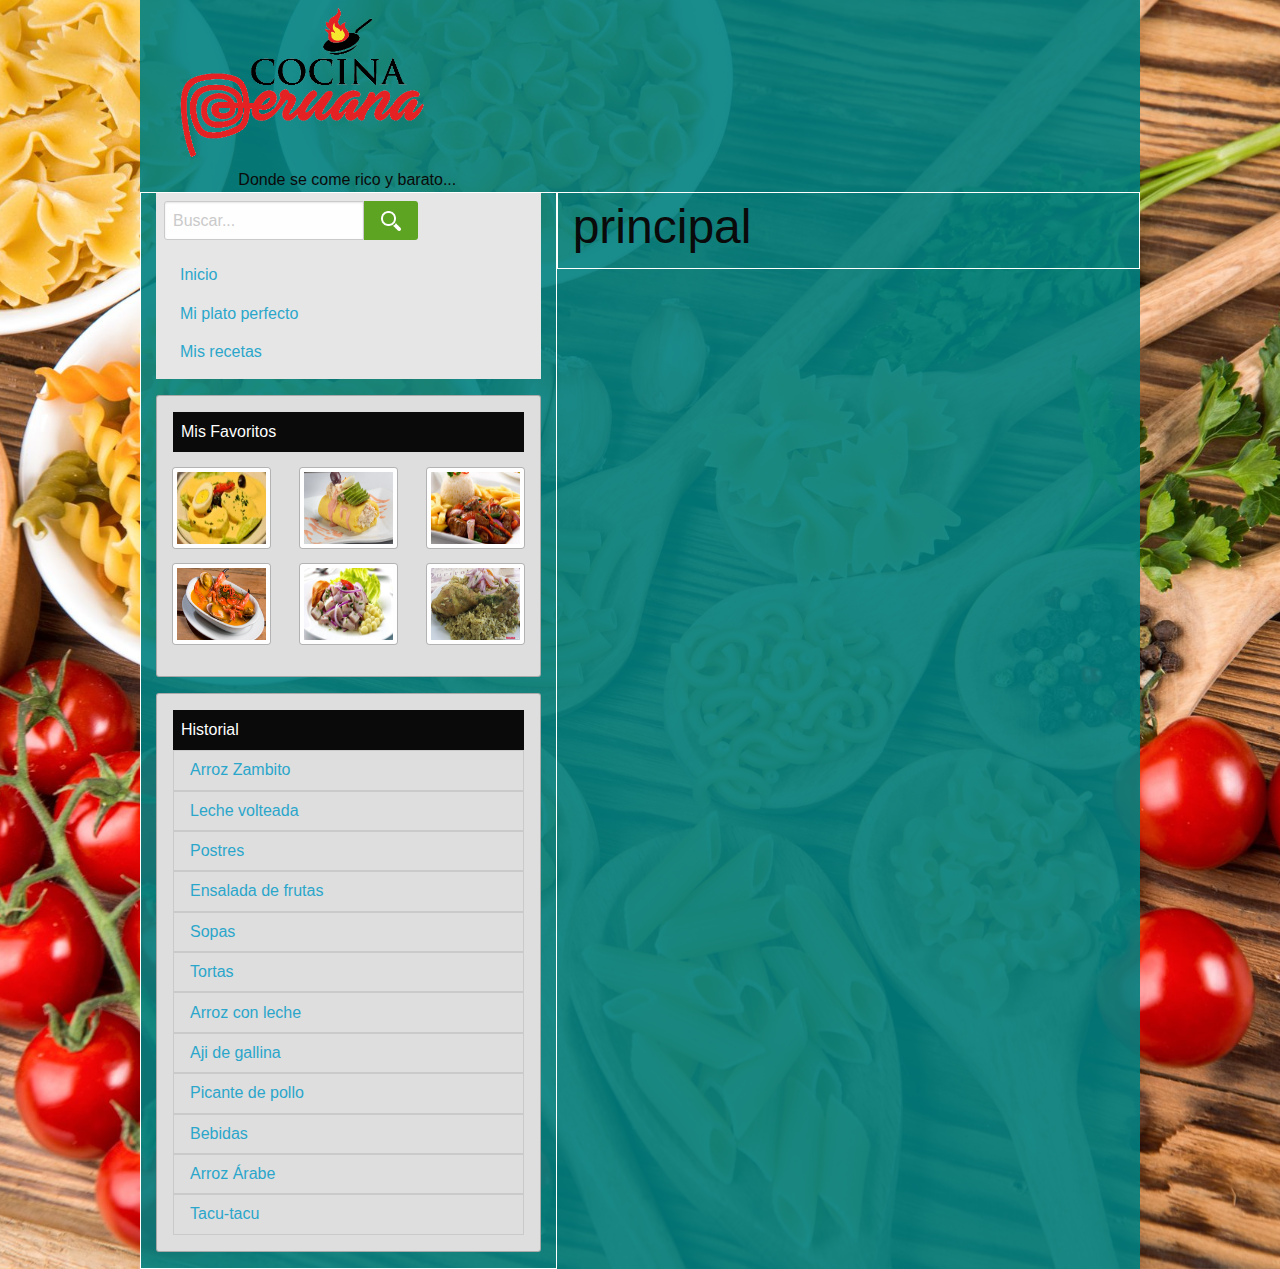
==== blog_gastronomia/index.html @ efb27e5e "version 3" ====
<!DOCTYPE html>
<html lang="en">
<head>
	<meta charset="UTF-8">
	<meta name="viewport" content="width=device-width, user-scalable=no">
	<title>Blog de Gastronomà con Foundation</title>
	<link rel="stylesheet" href="css/foundation.min.css">
	<link rel="stylesheet" href="css/app.css">
</head>
<body>
	<header>
		<div class="row bg-primary">
			<div class="column large-4 medium-4 small-12 end">
				<div class="row">
					<div class="column large-12 medium-12 small-12">
						<img src="image/logo.png" alt="Logo">
					</div>
				</div>
				<div class="row">
					<div class="column large-offset-3 large-9 medium-offset-3 medium-9 small-offset-3 small-9">
						<span>Donde se come rico y barato...</span>
					</div>
				</div>
			</div>
		</div>
	</header>
	<div class="row bg-primary">
		<div class="borde column large-5 medium-5 small-12">
			<div class="vertical top-bar">
				<nav>
				    <ul class="menu">
						<li>
				      		<form action="search.html">
				      			<div class="input-group">
				      				<input type="Search" placeholder="Buscar..." class="margin-horizontal-0 input-buscar">
					      			<div class="input-group-button ">
							    		<button type="submit" class="button padding-vertical-0 success btn-buscar">
							    		<img src="image/icon-buscar.png" alt="IconoBuscar" class="icon-search">
							      		</button>
						      		</div>
					      		</div>
				      		</form>
				  		</li>
				    </ul>
				    <ul class="vertical menu">
				      <li><a href="#">Inicio</a></li>
				      <li><a href="#">Mi plato perfecto</a></li>
				      <li><a href="#">Mis recetas</a></li>
				    </ul>
			    </nav>
			</div>
			<div class="callout body-font margin-top-1">
				<span class="title-bar">Mis Favoritos</span>
				<div class="row">
					<div class="margin-top-1 column large-12 medium-12 small-12">
						<div class="row">	
							<div class="column large-4 medium-4 small-4">	
								<img class="thumbnail galeria" src="image/papa-a-la-huancaina.jpg" alt="PapaHuancaina" title="Papa a la Huancaina">
							</div>
							<div class="column large-4 medium-4 small-4">	
								<img class="thumbnail galeria" src="image/causa-limeña.jpg" alt="CausaLimeña" title="Causa Limeña">
							</div>
							<div class="column large-4 medium-4 small-4">	
								<img class="thumbnail galeria" src="image/lomo-saltado.jpg" alt="LomoSaltado" title="Lomo Saltado">
							</div>
						</div>	
					</div>
				</div>
				<div class="row">
					<div class="column large-12 medium-12 small-12">
						<div class="row">	
								<div class="column large-4 medium-4 small-4">	
										<img class="thumbnail galeria" src="image/parihuela.jpg" alt="Parihuela" title="Parihuela">
								</div>
								<div class="column large-4 medium-4 small-4">	
										<img class="thumbnail galeria" src="image/ceviche.jpg" alt="Ceviche" title="Ceviche">
								</div>
								<div class="column large-4 medium-4 small-4">	
										<img class="thumbnail galeria" src="image/arroz-con-pollo.jpg" alt="ArrozconPollo" title="Arroz con Pollo">
								</div>
						</div>
					</div>
				</div>
			</div>

			<div class="callout body-font margin-top-1">
				<span class="title-bar">Historial</span>
				<div class="row">
					<div class="column large-12 medium-12 small-12">
						<ul class="menu vertical text-secondary">
							<li><a href="#" class="bordered">Arroz Zambito</a></li>
							<li><a href="#" class="bordered">Leche volteada</a></li>
							<li><a href="#" class="bordered">Postres</a></li>
							<li><a href="#" class="bordered">Ensalada de frutas</a></li>
							<li><a href="#" class="bordered">Sopas</a></li>
							<li><a href="#" class="bordered">Tortas</a></li>
							<li><a href="#" class="bordered">Arroz con leche</a></li>
							<li><a href="#" class="bordered">Aji de gallina</a></li>
							<li><a href="#" class="bordered">Picante de pollo</a></li>
							<li><a href="#" class="bordered">Bebidas</a></li>
							<li><a href="#" class="bordered">Arroz Árabe</a></li>
							<li><a href="#" class="bordered">Tacu-tacu</a></li>
						</ul>
					</div>
				</div>
			</div>
		</div>
		<div class="borde column large-7 medium-7 small-12">
			<h1>principal</h1>
		</div>
	</div>

	<script type="text/javascript" href="js/app.js"></script>
	<script type="text/javascript" href="js/vendor/foundation.min.js"></script>
	<script type="text/javascript" href="js/jquery.js"></script>
	<script type="text/javascript" href="js/what-input.js"></script>
</body>
</html>
---- blog_gastronomia/css/app.css ----
.borde{
	border: 1px solid #ffff;
}
body{
	background: url("../image/fondo.jpg");
	width: 100%;
  	height: 80px;
  	background-repeat: repeat;
  	background-size: cover;
  	background-position: center center;
}

.bg-primary{
	background-color: rgba(0, 128, 128, 0.9);
}

.icon-search{
	width: 20px;
	margin: 0;
}

.input-buscar{
	border-radius: 5px 0 0 5px;
}

.btn-buscar{
	border-radius: 0 5px 5px 0;
	padding: 0;
}

img.galeria{
	width: 125px !important;
	height: 80px !important;
}
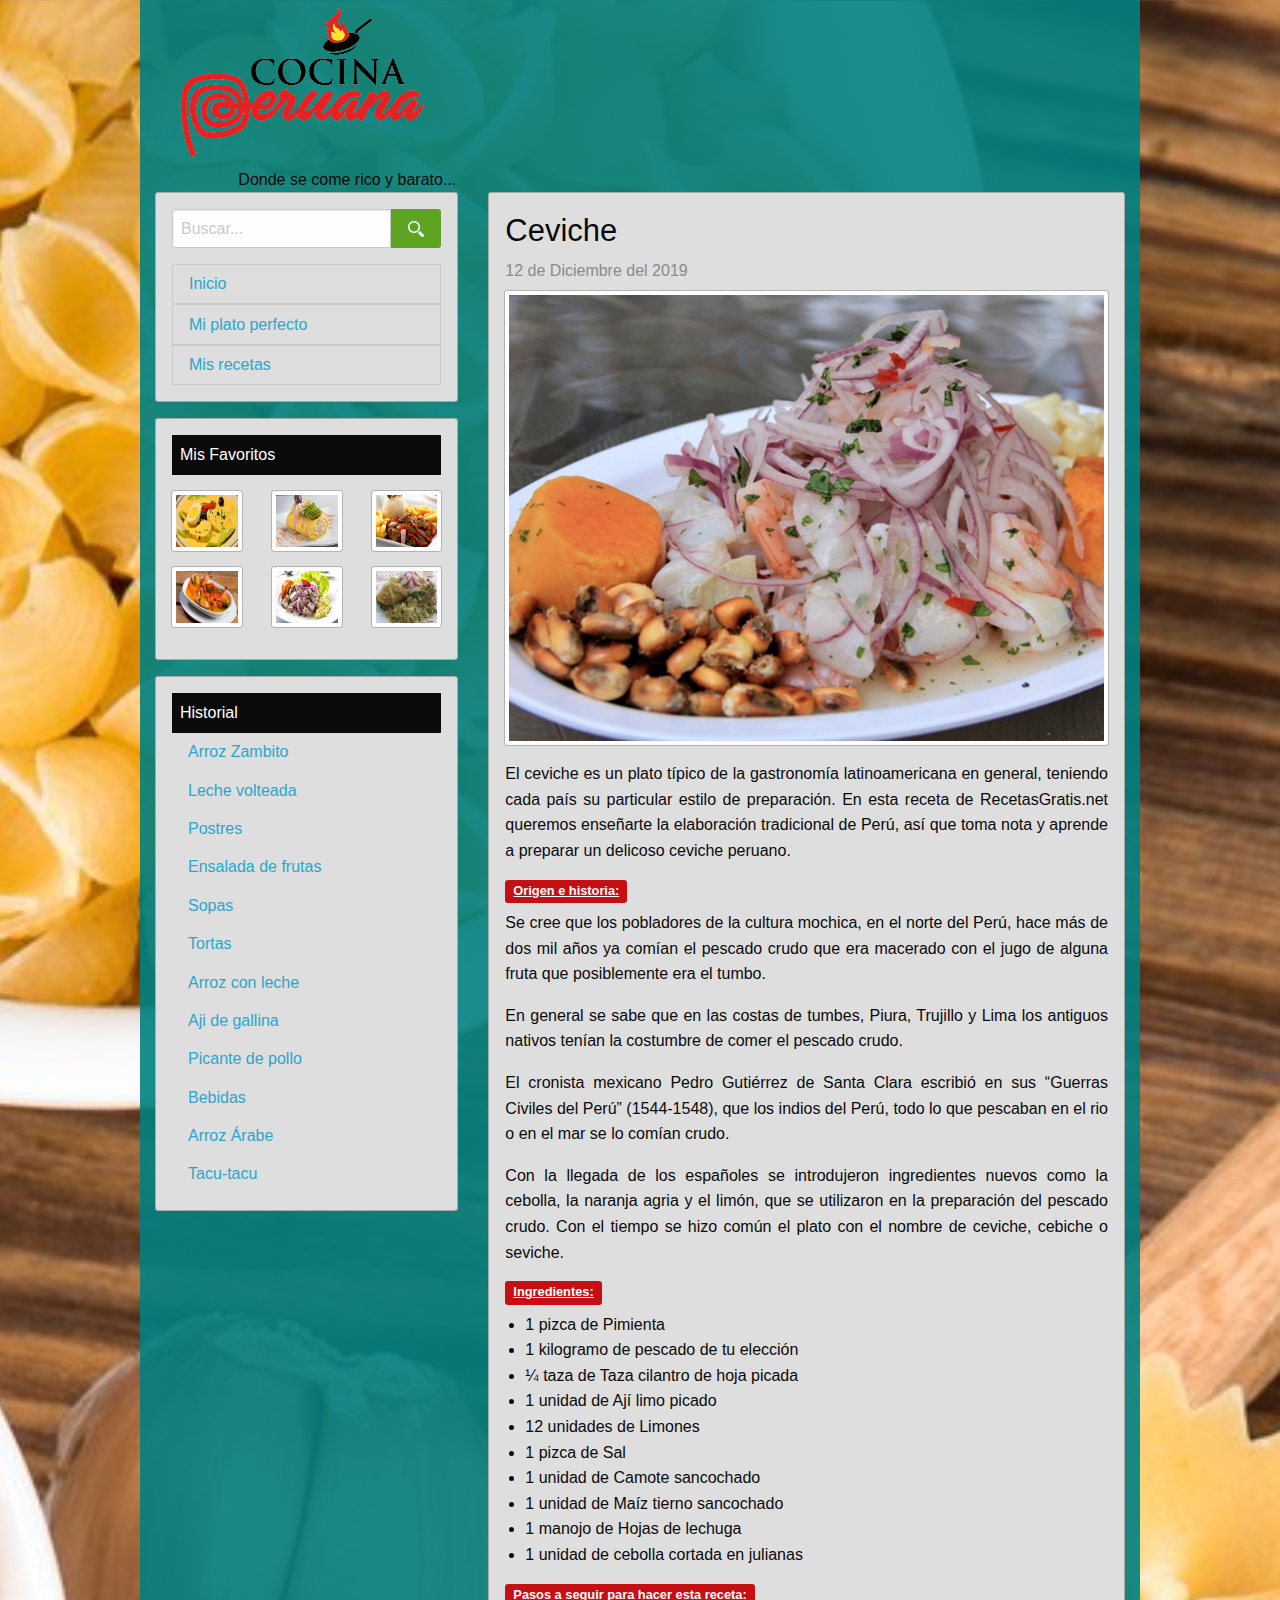
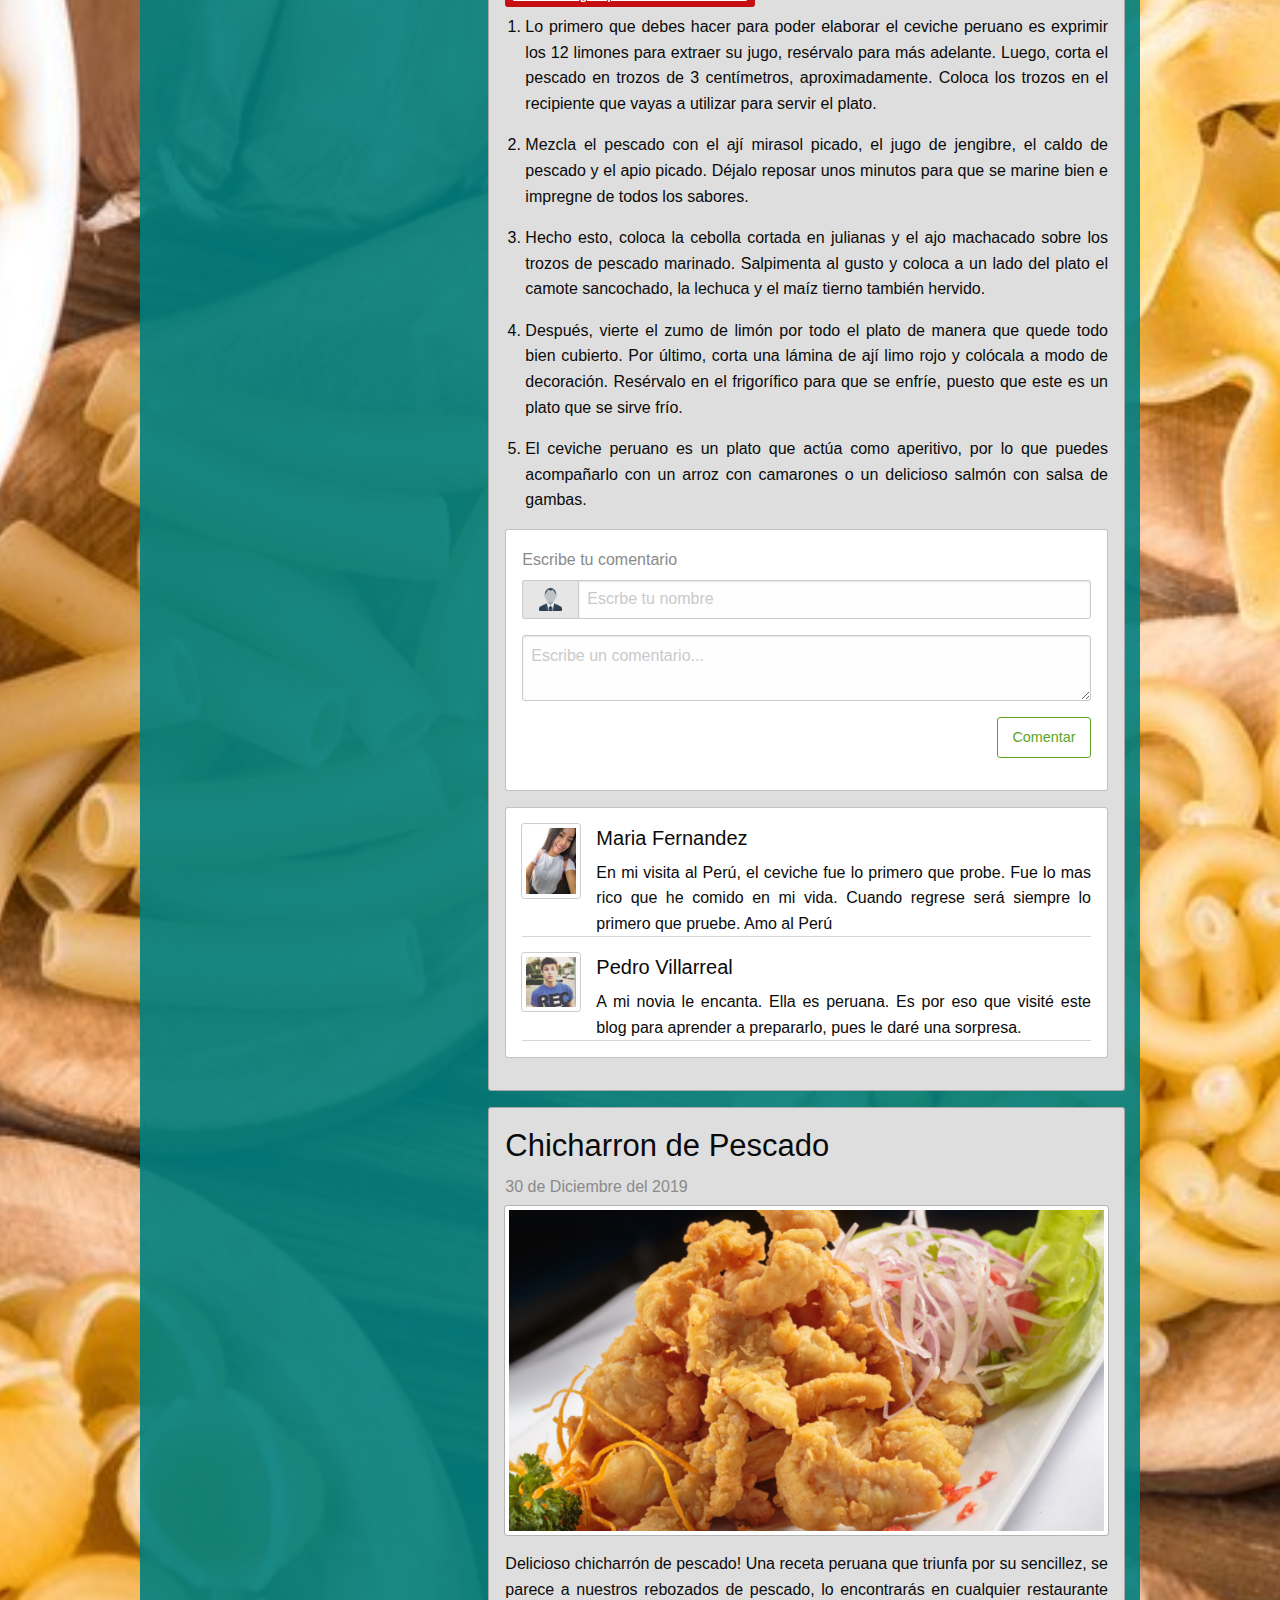
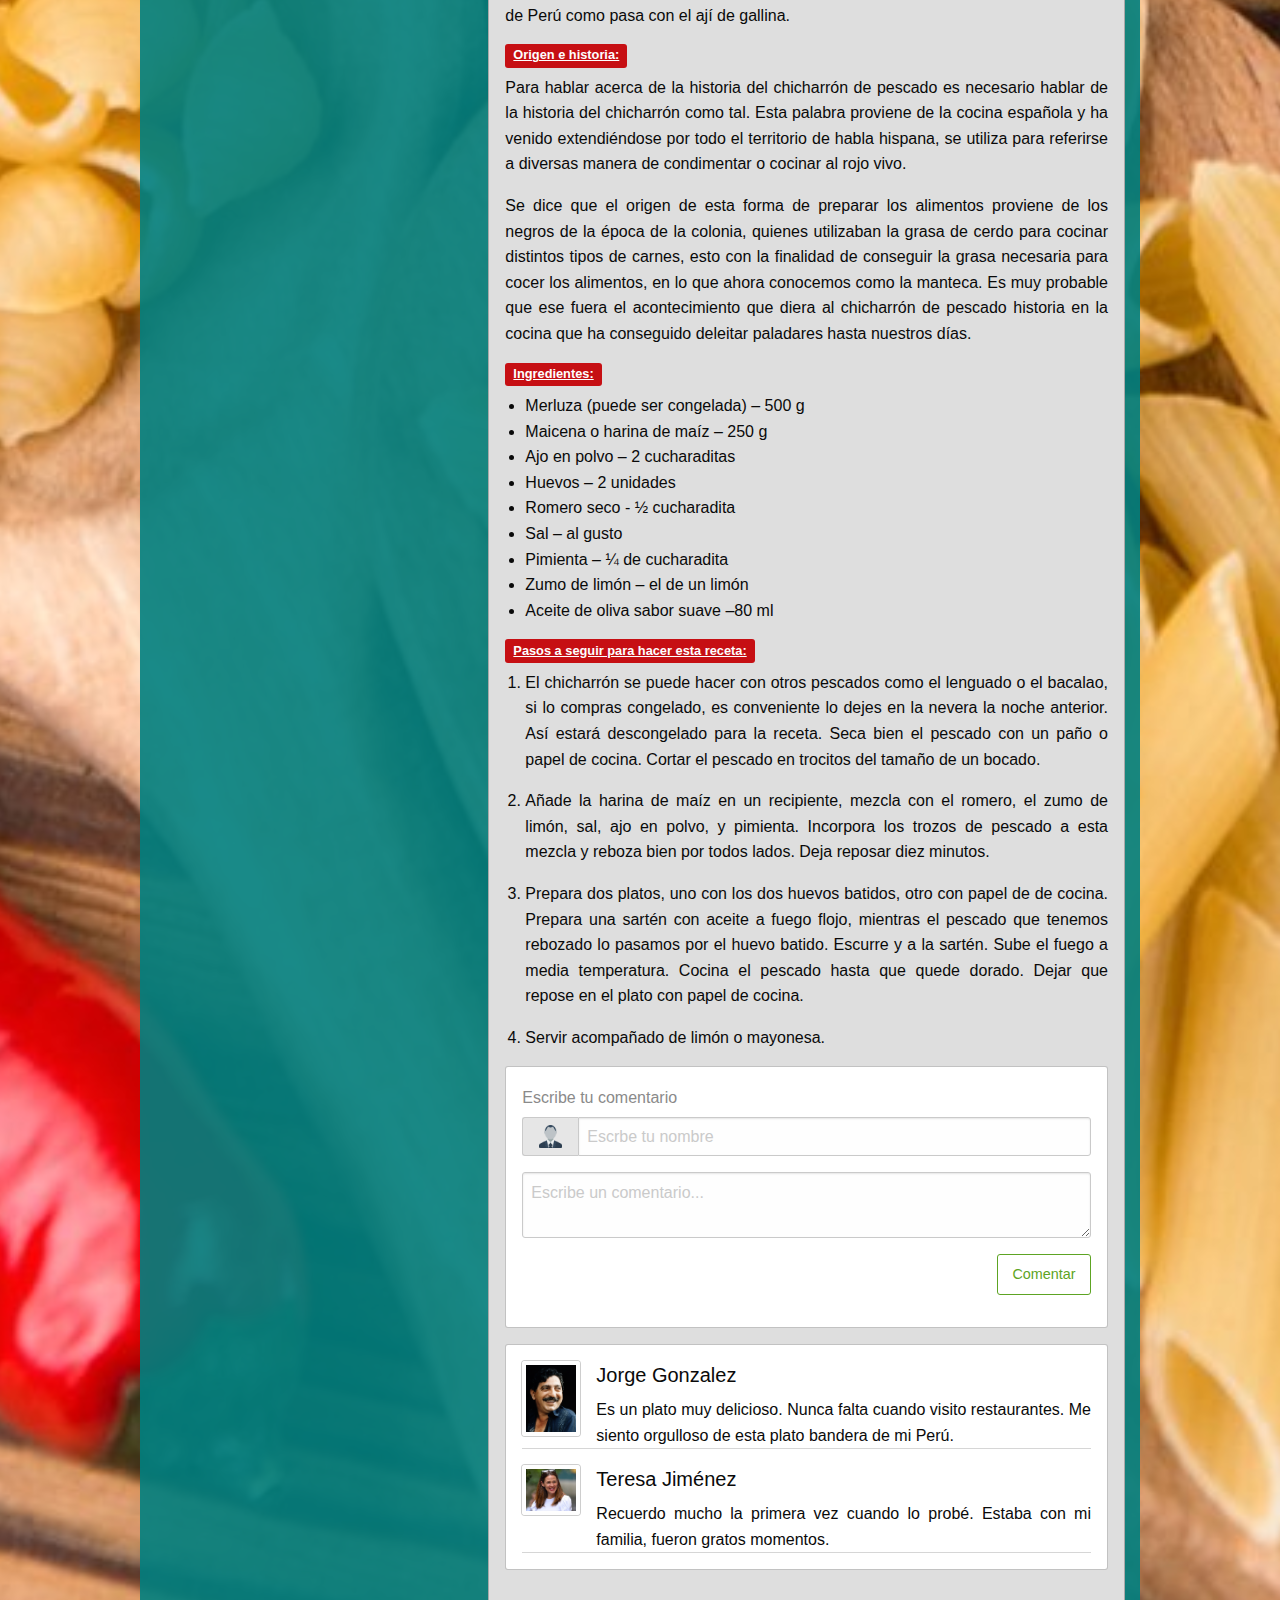
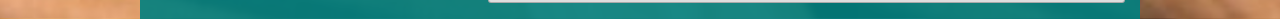
==== commit 78f1d669: "version 3.5" ====
--- a/blog_gastronomia/index.html
+++ b/blog_gastronomia/index.html
@@ -25,30 +25,27 @@
 		</div>
 	</header>
 	<div class="row bg-primary">
-		<div class="borde column large-5 medium-5 small-12">
-			<div class="vertical top-bar">
-				<nav>
-				    <ul class="menu">
+		<div class="column large-4 medium-4 small-12">
+			<div class="callout body-font">
+				<form action="search.html">
+					<ul class="vertical menu">
 						<li>
-				      		<form action="search.html">
-				      			<div class="input-group">
-				      				<input type="Search" placeholder="Buscar..." class="margin-horizontal-0 input-buscar">
-					      			<div class="input-group-button ">
-							    		<button type="submit" class="button padding-vertical-0 success btn-buscar">
-							    		<img src="image/icon-buscar.png" alt="IconoBuscar" class="icon-search">
-							      		</button>
-						      		</div>
-					      		</div>
-				      		</form>
-				  		</li>
-				    </ul>
-				    <ul class="vertical menu">
-				      <li><a href="#">Inicio</a></li>
-				      <li><a href="#">Mi plato perfecto</a></li>
-				      <li><a href="#">Mis recetas</a></li>
-				    </ul>
-			    </nav>
-			</div>
+					      	<div class="input-group">
+				      			<input type="Search" placeholder="Buscar..." class="margin-horizontal-0 input-buscar">
+							   	<button type="submit" class="button padding-vertical-0 success btn-buscar">
+							   		<img src="image/icon-buscar.png" alt="IconoBuscar" class="icon-search">
+							   	</button>
+					      	</div>
+						</li>
+				   	</ul>
+				</form>
+				<ul class="vertical menu">
+					<li><a href="#" class="bordered">Inicio</a></li>
+					<li><a href="#" class="bordered">Mi plato perfecto</a></li>
+					<li><a href="#" class="bordered">Mis recetas</a></li>
+				</ul>
+			</div>
+				
 			<div class="callout body-font margin-top-1">
 				<span class="title-bar">Mis Favoritos</span>
 				<div class="row">
@@ -87,27 +84,208 @@
 				<span class="title-bar">Historial</span>
 				<div class="row">
 					<div class="column large-12 medium-12 small-12">
-						<ul class="menu vertical text-secondary">
-							<li><a href="#" class="bordered">Arroz Zambito</a></li>
-							<li><a href="#" class="bordered">Leche volteada</a></li>
-							<li><a href="#" class="bordered">Postres</a></li>
-							<li><a href="#" class="bordered">Ensalada de frutas</a></li>
-							<li><a href="#" class="bordered">Sopas</a></li>
-							<li><a href="#" class="bordered">Tortas</a></li>
-							<li><a href="#" class="bordered">Arroz con leche</a></li>
-							<li><a href="#" class="bordered">Aji de gallina</a></li>
-							<li><a href="#" class="bordered">Picante de pollo</a></li>
-							<li><a href="#" class="bordered">Bebidas</a></li>
-							<li><a href="#" class="bordered">Arroz Árabe</a></li>
-							<li><a href="#" class="bordered">Tacu-tacu</a></li>
+						<ul class="menu vertical">
+							<li><a href="#">Arroz Zambito</a></li>
+							<li><a href="#">Leche volteada</a></li>
+							<li><a href="#">Postres</a></li>
+							<li><a href="#">Ensalada de frutas</a></li>
+							<li><a href="#">Sopas</a></li>
+							<li><a href="#">Tortas</a></li>
+							<li><a href="#">Arroz con leche</a></li>
+							<li><a href="#">Aji de gallina</a></li>
+							<li><a href="#">Picante de pollo</a></li>
+							<li><a href="#">Bebidas</a></li>
+							<li><a href="#">Arroz Árabe</a></li>
+							<li><a href="#">Tacu-tacu</a></li>
 						</ul>
 					</div>
 				</div>
 			</div>
 		</div>
-		<div class="borde column large-7 medium-7 small-12">
-			<h1>principal</h1>
-		</div>
+
+		<div class="column large-8 medium-8 small-12">
+			<div class="callout body-font">
+				<div class="row">
+					<div class="column large-12 medium-12 small-12 text-justify">
+							<h3>Ceviche</h3>
+							<h6 class="subheader">12 de Diciembre del 2019</h6>
+							<img src="image/ceviche-2.jpg" alt="Ceviche" title="Ceviche" class="thumbnail">
+							<p>El ceviche es un plato típico de la gastronomía latinoamericana en general, teniendo cada país su particular estilo de preparación. En esta receta de RecetasGratis.net queremos enseñarte la elaboración tradicional de Perú, así que toma nota y aprende a preparar un delicoso ceviche peruano.</p>
+							
+							<span class="label alert text-truncate text-underline font-bold">Origen e historia:</span>
+
+							<p>Se cree que los pobladores de la cultura mochica, en el norte del Perú, hace más de dos mil años ya comían el pescado crudo que era macerado con el jugo de alguna fruta que posiblemente era el tumbo.</p>
+
+							<p>En general se sabe que en las costas de tumbes, Piura, Trujillo y Lima los antiguos nativos tenían la costumbre de comer el pescado crudo.</p>
+
+							<p>El cronista mexicano Pedro Gutiérrez de Santa Clara escribió en sus “Guerras Civiles del Perú” (1544-1548), que los indios del Perú, todo lo que pescaban en el rio o en el mar se lo comían crudo.</p>
+
+							<p>Con la llegada de los españoles se introdujeron ingredientes nuevos como la cebolla, la naranja agria y el limón, que se utilizaron en la preparación del pescado crudo. Con el tiempo se hizo común el plato con el nombre de ceviche, cebiche o seviche.</p>
+
+							<span class="label alert text-truncate text-underline font-bold">Ingredientes:</span>
+							
+							<ul>
+								<li>1 pizca de Pimienta</li>
+								<li>1 kilogramo de pescado de tu elección</li>
+								<li>¼ taza de Taza cilantro de hoja picada</li>
+								<li>1 unidad de Ají limo picado</li>
+								<li>12 unidades de Limones</li>
+								<li>1 pizca de Sal</li>
+								<li>1 unidad de Camote sancochado</li>
+								<li>1 unidad de Maíz tierno sancochado</li>
+								<li> 1 manojo de Hojas de lechuga</li>
+								<li>1 unidad de cebolla cortada en julianas</li>	
+							</ul>
+
+							<span class="label alert text-truncate text-underline font-bold">Pasos a seguir para hacer esta receta:</span>
+
+							<ol>
+								<li><p>Lo primero que debes hacer para poder elaborar el ceviche peruano es exprimir los 12 limones para extraer su jugo, resérvalo para más adelante. Luego, corta el pescado en trozos de 3 centímetros, aproximadamente. Coloca los trozos en el recipiente que vayas a utilizar para servir el plato.</p></li>
+								<li><p>Mezcla el pescado con el ají mirasol picado, el jugo de jengibre, el caldo de pescado y el apio picado. Déjalo reposar unos minutos para que se marine bien e impregne de todos los sabores.</p></li>
+								<li><p>Hecho esto, coloca la cebolla cortada en julianas y el ajo machacado sobre los trozos de pescado marinado. Salpimenta al gusto y coloca a un lado del plato el camote sancochado, la lechuca y el maíz tierno también hervido.</p></li>
+								<li><p>Después, vierte el zumo de limón por todo el plato de manera que quede todo bien cubierto. Por último, corta una lámina de ají limo rojo y colócala a modo de decoración. Resérvalo en el frigorífico para que se enfríe, puesto que este es un plato que se sirve frío.</p></li>
+								<li><p>El ceviche peruano es un plato que actúa como aperitivo, por lo que puedes acompañarlo con un arroz con camarones o un delicioso salmón con salsa de gambas.</p></li>
+							</ol>
+					</div>
+					<div class="column large-12 medium-12 small-12">
+						<div class="callout">
+							<form action="comentar.php">
+
+								<span class="subheader display-block">Escribe tu comentario</span>
+
+								<div class="input-group">
+					  				<span class="input-group-label">
+					  					<img src="image/user-icon.png" alt="User" class="icon">
+					  				</span>
+					  				<input class="input-group-field" type="text" name="nombre" id="nombre" placeholder="Escrbe tu nombre">
+								</div>
+
+				  				<textarea name="comentario" id="comentario" maxlength="350" class="height-25 width-100" placeholder="Escribe un comentario..."></textarea>
+								
+								<div class="text-right">	
+				    					<button type="submit" class="hollow button success">Comentar</button>
+								</div>		
+			    			</form>
+						</div>
+					</div>
+					
+					<div class="column large-12 medium-12 small-12 text-justify">
+						<div class="callout">
+							<div class="media-object bb-1">
+	  							<div class="media-object-section">
+	  								<div class="thumbnail">
+	   									<img src= "image/MariaF.jpg" class="width-50px">
+	   								</div>
+	 							</div>
+	 							<div class="media-object-section">
+		 							<h5>Maria Fernandez</h5>
+		    						<p>En mi visita al Perú, el ceviche fue lo primero que probe. Fue lo mas rico que he comido en mi vida. Cuando regrese será siempre lo primero que pruebe. Amo al Perú</p>
+	  							</div>
+							</div>
+							<div class="media-object bb-1">
+	  							<div class="media-object-section">
+	  								<div class="thumbnail">
+	   									<img src= "image/PedroV.jpg" class="width-50px">
+	   								</div>
+	 							</div>
+	 							<div class="media-object-section">
+		 							<h5>Pedro Villarreal</h5>
+		    						<p>A mi novia le encanta. Ella es peruana. Es por eso que visité este blog para aprender a prepararlo, pues le daré una sorpresa.</p>
+	  							</div>
+							</div>
+						</div>
+					</div>
+				</div>
+			</div>
+
+			<div class="callout body-font">
+				<div class="row">
+					<div class="column large-12 medium-12 small-12 text-justify">
+							<h3>Chicharron de Pescado</h3>
+							<h6 class="subheader">30 de Diciembre del 2019</h6>
+							<img src="image/chicharronp.png" alt="ChicharronPescado" title="Chicharron de Pescado" class="thumbnail">
+							<p>Delicioso chicharrón de pescado! Una receta peruana que triunfa por su sencillez, se parece a nuestros rebozados de pescado, lo encontrarás en cualquier restaurante de Perú como pasa con el ají de gallina.</p>
+							
+							<span class="label alert text-truncate text-underline font-bold">Origen e historia:</span>
+
+							<p>Para hablar acerca de la historia del chicharrón de pescado es necesario hablar de la historia del chicharrón como tal. Esta palabra proviene de la cocina española y ha venido extendiéndose por todo el territorio de habla hispana, se utiliza para referirse a diversas manera de condimentar o cocinar al rojo vivo.</p>
+
+							<p>Se dice que el origen de esta forma de preparar los alimentos proviene de los negros de la época de la colonia, quienes utilizaban la grasa de cerdo para cocinar distintos tipos de carnes, esto con la finalidad de conseguir la grasa necesaria para cocer los alimentos, en lo que ahora conocemos como la manteca. Es muy probable que ese fuera el acontecimiento que diera al chicharrón de pescado historia en la cocina que ha conseguido deleitar paladares hasta nuestros días.</p>
+
+							<span class="label alert text-truncate text-underline font-bold">Ingredientes:</span>
+							
+							<ul>
+								<li>Merluza (puede ser congelada) – 500 g</li>
+								<li>Maicena o harina de maíz – 250 g</li>
+								<li>Ajo en polvo – 2 cucharaditas</li>
+								<li>Huevos – 2 unidades</li>
+								<li>Romero seco - ½ cucharadita</li>
+								<li>Sal – al gusto</li>
+								<li>Pimienta – ¼ de cucharadita</li>
+								<li>Zumo de limón – el de un limón</li>
+								<li>Aceite de oliva sabor suave –80 ml</li>	
+							</ul>
+
+							<span class="label alert text-truncate text-underline font-bold">Pasos a seguir para hacer esta receta:</span>
+
+							<ol>
+								<li><p>El chicharrón se puede hacer con otros pescados como el lenguado o el bacalao, si lo compras congelado, es conveniente lo dejes en la nevera la noche anterior. Así estará descongelado para la receta. Seca bien el pescado con un paño o papel de cocina. Cortar el pescado en trocitos del tamaño de un bocado.</p></li>
+								<li><p>Añade la harina de maíz en un recipiente, mezcla con el romero, el zumo de limón, sal, ajo en polvo, y pimienta. Incorpora los trozos de pescado a esta mezcla y reboza bien por todos lados. Deja reposar diez minutos.</p></li>
+								<li><p>Prepara dos platos, uno con los dos huevos batidos, otro con papel de de cocina. Prepara una sartén con aceite a fuego flojo, mientras el pescado que tenemos rebozado lo pasamos por el huevo batido. Escurre y a la sartén. Sube el fuego a media temperatura. Cocina el pescado hasta que quede dorado. Dejar que repose en el plato con papel de cocina.</p></li>
+								<li><p>Servir acompañado de limón o mayonesa.</p></li>
+							</ol>
+					</div>
+					<div class="column large-12 medium-12 small-12">
+						<div class="callout">
+							<form action="comentar.php">
+
+								<span class="subheader display-block">Escribe tu comentario</span>
+
+								<div class="input-group">
+					  				<span class="input-group-label">
+					  					<img src="image/user-icon.png" alt="User" class="icon">
+					  				</span>
+					  				<input class="input-group-field" type="text" name="nombre" id="nombre" placeholder="Escrbe tu nombre">
+								</div>
+
+				  				<textarea name="comentario" id="comentario" maxlength="350" class="height-25 width-100" placeholder="Escribe un comentario..."></textarea>
+								
+								<div class="text-right">	
+				    					<button type="submit" class="hollow button success">Comentar</button>
+								</div>		
+			    			</form>
+						</div>
+					</div>
+					
+					<div class="column large-12 medium-12 small-12 text-justify">
+						<div class="callout">
+							<div class="media-object bb-1">
+	  							<div class="media-object-section">
+	  								<div class="thumbnail">
+	   									<img src= "image/JorgeG.jpg" class="width-50px">
+	   								</div>
+	 							</div>
+	 							<div class="media-object-section">
+		 							<h5>Jorge Gonzalez</h5>
+		    						<p>Es un plato muy delicioso. Nunca falta cuando visito restaurantes. Me siento orgulloso de esta plato bandera de mi Perú.</p>
+	  							</div>
+							</div>
+							<div class="media-object bb-1">
+	  							<div class="media-object-section">
+	  								<div class="thumbnail">
+	   									<img src= "image/TeresaJ.jpg" class="width-50px">
+	   								</div>
+	 							</div>
+	 							<div class="media-object-section">
+		 							<h5>Teresa Jiménez</h5>
+		    						<p>Recuerdo mucho la primera vez cuando lo probé. Estaba con mi familia, fueron gratos momentos.</p>
+	  							</div>
+							</div>
+						</div>
+					</div>
+				</div>
+			</div>
+		</div>	
 	</div>
 
 	<script type="text/javascript" href="js/app.js"></script>
--- a/blog_gastronomia/css/app.css
+++ b/blog_gastronomia/css/app.css
@@ -29,6 +29,18 @@
 }
 
 img.galeria{
-	width: 125px !important;
-	height: 80px !important;
+	width: 120px !important;
+	height: 60px !important;
+}
+
+.bb-1{
+	border-bottom: 1px solid #cccc;
+}
+
+.icon{
+	width: 23px;
+}
+
+.width-50px{
+	width: 50px;
 }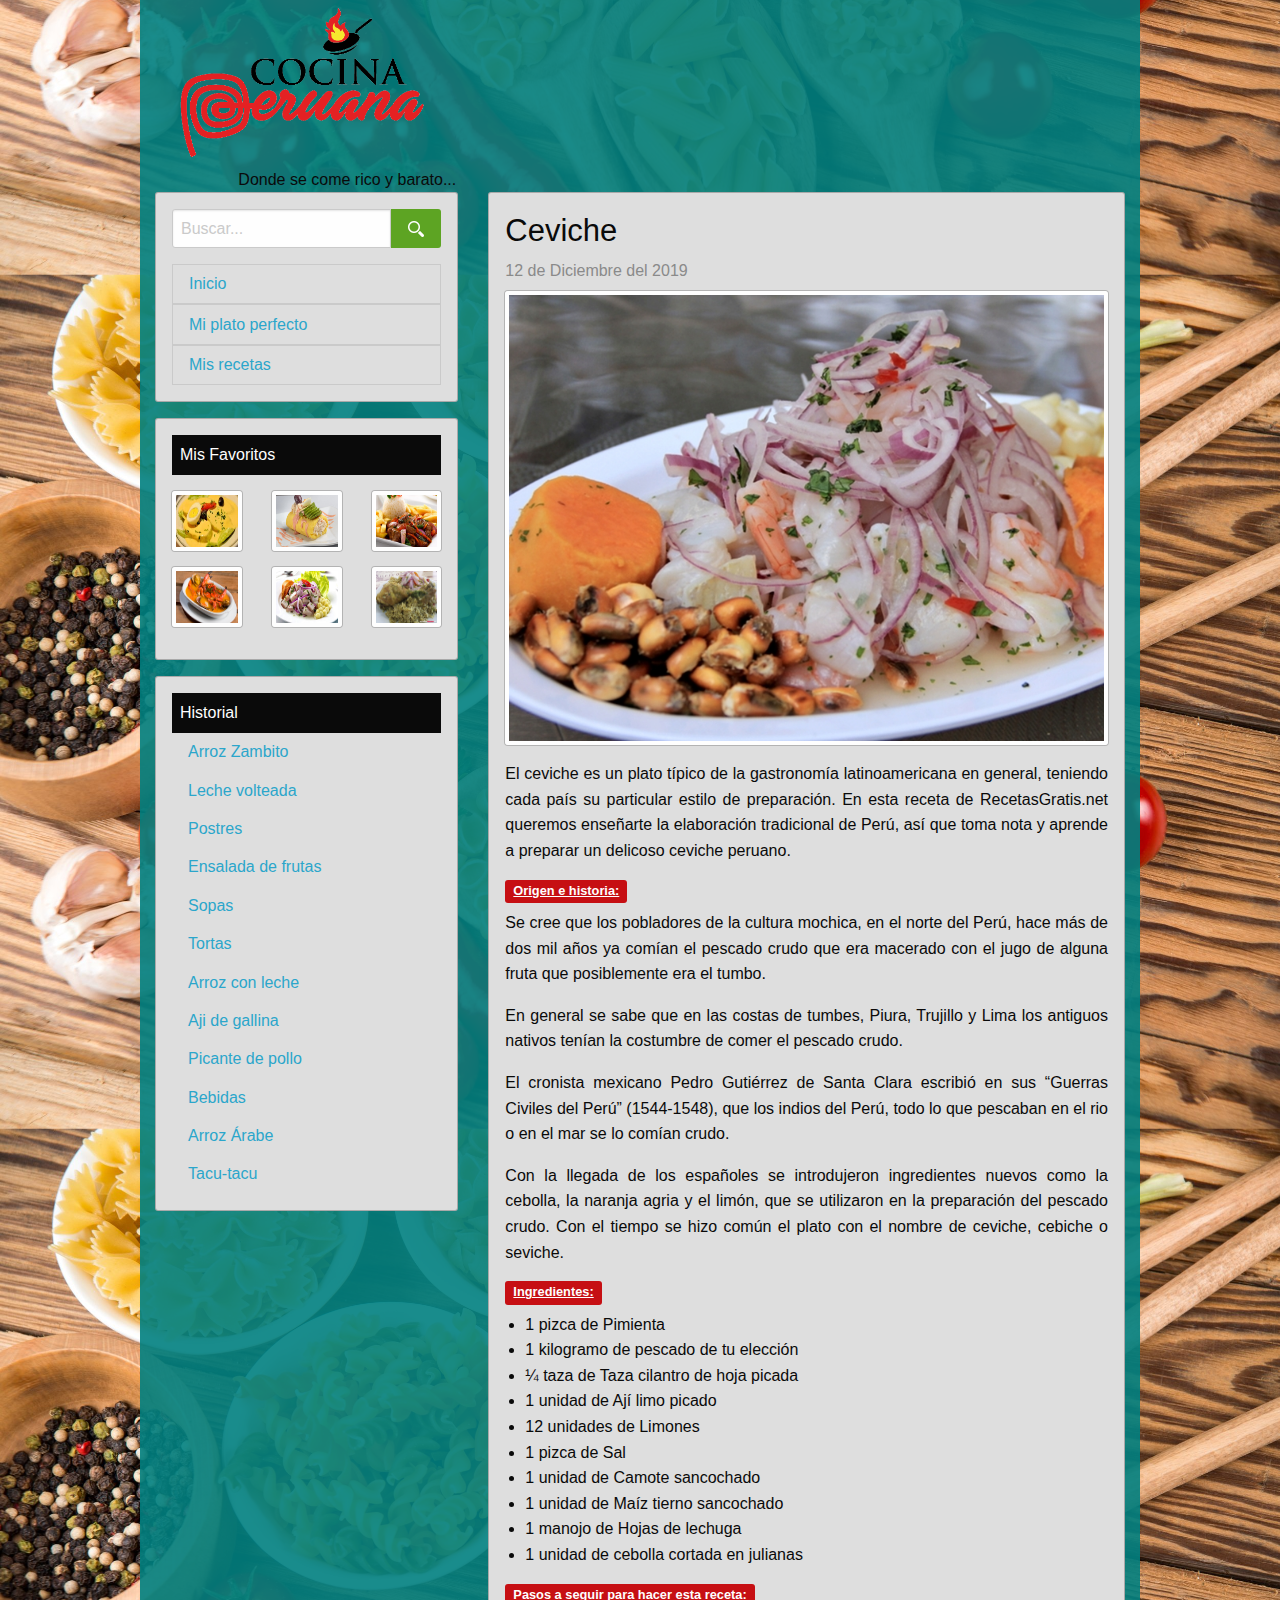
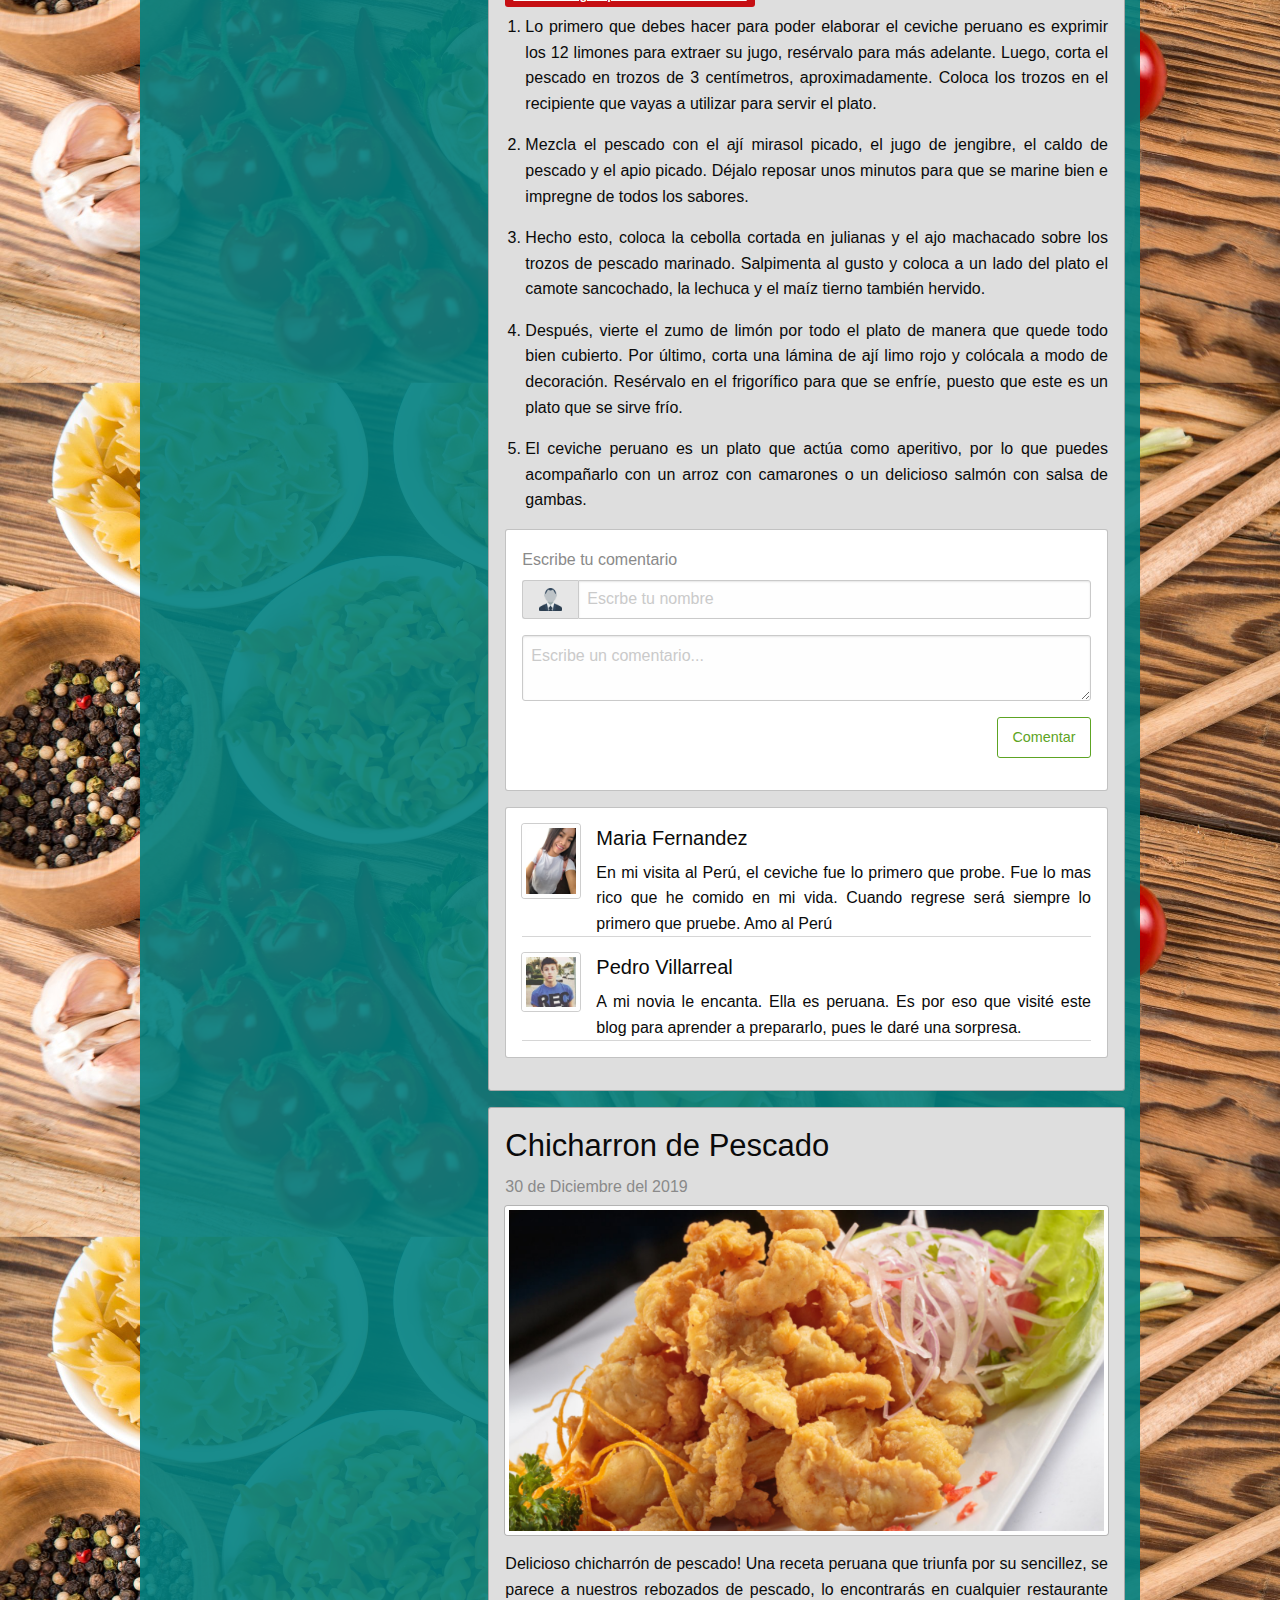
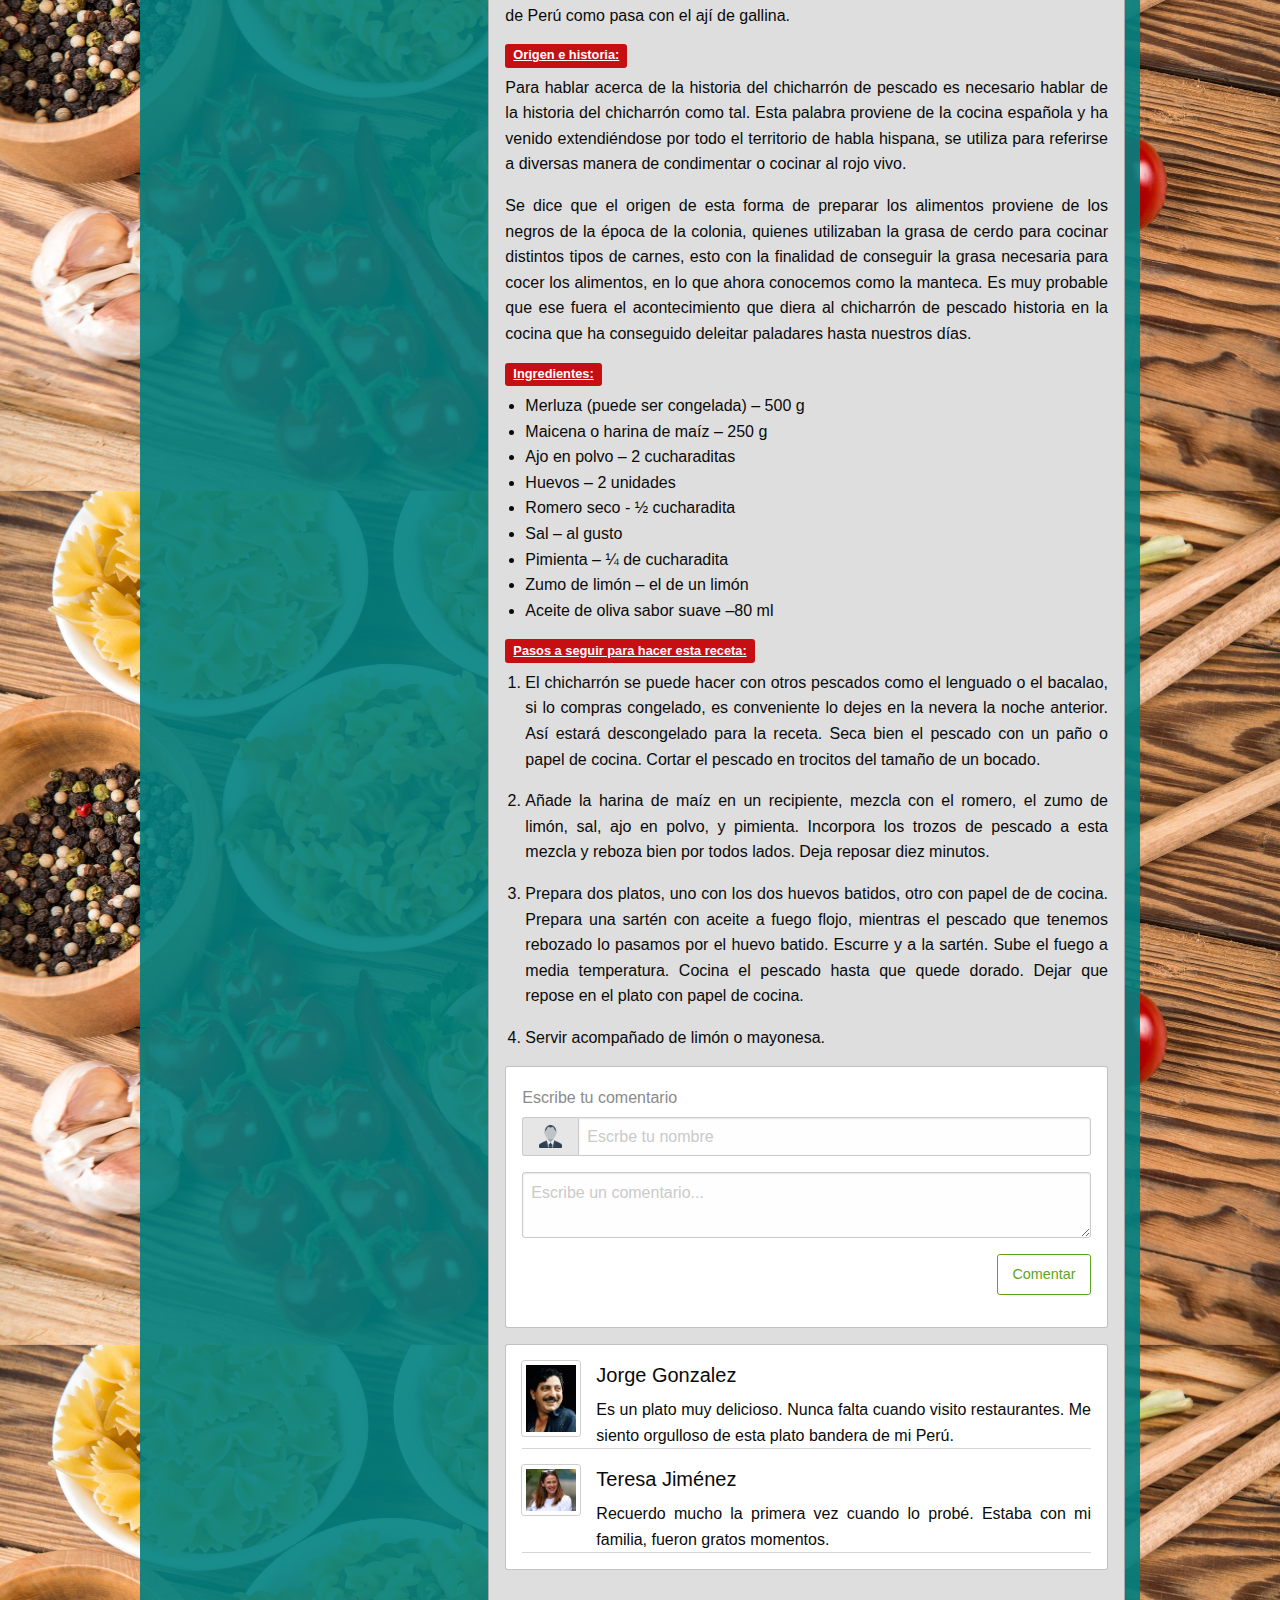
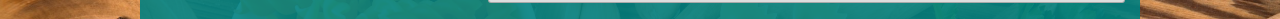
==== commit 7ca4d688: "version 4" ====
--- a/blog_gastronomia/index.html
+++ b/blog_gastronomia/index.html
@@ -3,7 +3,7 @@
 <head>
 	<meta charset="UTF-8">
 	<meta name="viewport" content="width=device-width, user-scalable=no">
-	<title>Blog de Gastronomà con Foundation</title>
+	<title>Blog de Gastronomía con Foundation</title>
 	<link rel="stylesheet" href="css/foundation.min.css">
 	<link rel="stylesheet" href="css/app.css">
 </head>
@@ -46,7 +46,7 @@
 				</ul>
 			</div>
 				
-			<div class="callout body-font margin-top-1">
+			<div class="callout body-font margin-top-1 hide-for-small-only">
 				<span class="title-bar">Mis Favoritos</span>
 				<div class="row">
 					<div class="margin-top-1 column large-12 medium-12 small-12">
@@ -80,7 +80,7 @@
 				</div>
 			</div>
 
-			<div class="callout body-font margin-top-1">
+			<div class="callout body-font margin-top-1 hide-for-small-only">
 				<span class="title-bar">Historial</span>
 				<div class="row">
 					<div class="column large-12 medium-12 small-12">
--- a/blog_gastronomia/css/app.css
+++ b/blog_gastronomia/css/app.css
@@ -6,7 +6,7 @@
 	width: 100%;
   	height: 80px;
   	background-repeat: repeat;
-  	background-size: cover;
+  	background-size: 100%;
   	background-position: center center;
 }
 
